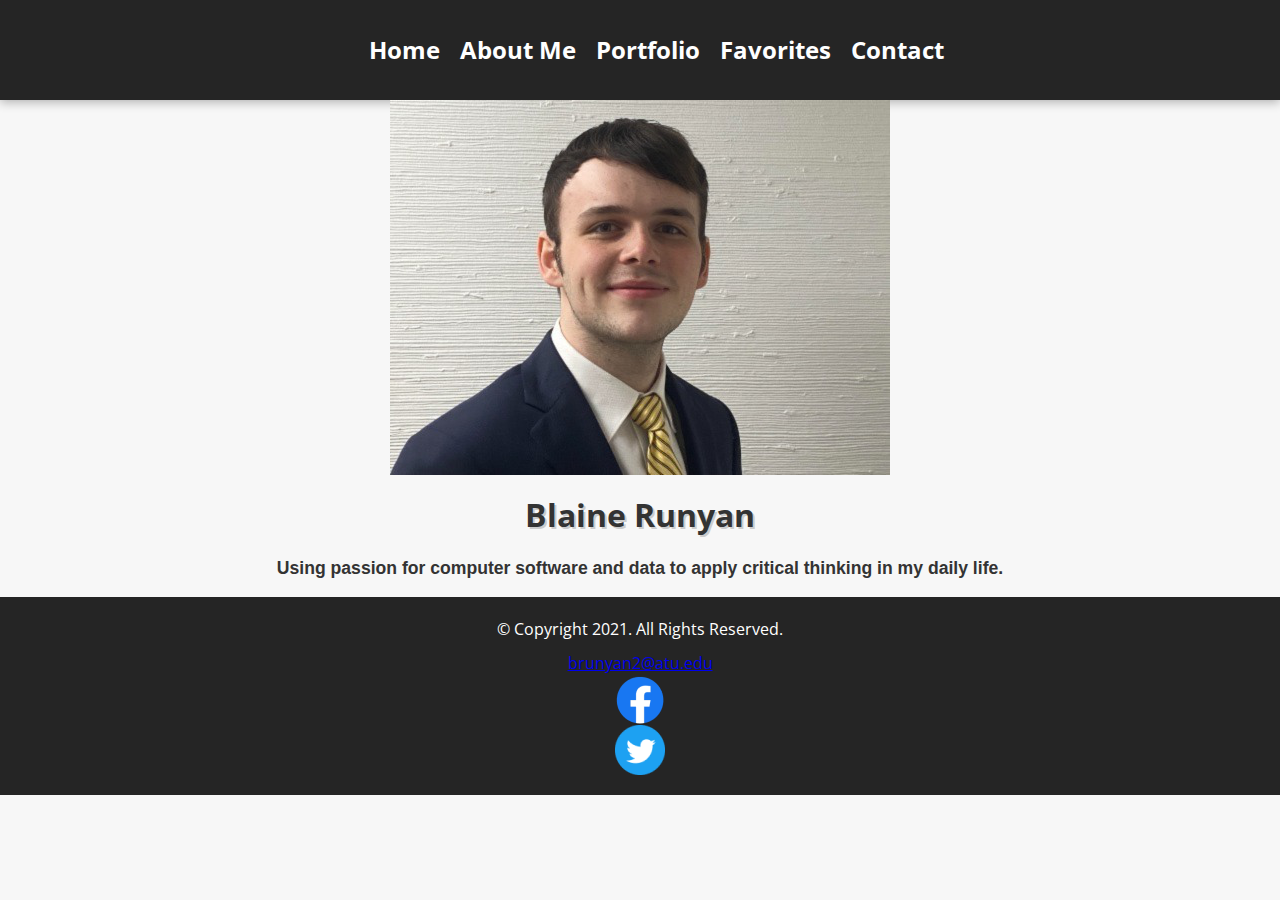
==== index.html @ 4ca888b7 "First Commit" ====
<!DOCTYPE html>
<!--
Student Name: Blaine Runyan
File Name: index.html
Date: 02/01/2023
-->
<html lang="en">
  <head>
    <title>Blaine Runyan's Home Page</title>
    <meta charset="utf-8">
    <meta name="description" content="Home page for Blaine Runyan">
    <meta name="viewport" content="width=device-width, initial-scale=1.0">
    <link rel="stylesheet" type="text/css" href="css/styles.css">
    <link href="https://fonts.googleapis.com/css?family=Open+Sans&display=swap" rel="stylesheet">
  </head>
  <body>
    <nav class="mobile-nav">
      <div id="menu-links">
        <a href="index.html">Home</a>
        <a href="about.html">About Me</a>
        <a href="portfolio.html">Portfolio</a>
        <a href="favorites.html">Favorites</a>
        <a href="contact.html">Contact</a>
      </div>
        <a class="menu-icon" onclick="hamburger()">
            <div>&#9776;</div>
        </a>
    </nav>

    <nav class="desktop-only">
      <ul>
        <li><a href="index.html">Home</a></li>
        <li><a href="about.html">About Me</a></li>
        <li><a href="portfolio.html">Portfolio</a></li>
        <li><a href="favorites.html">Favorites</a></li>
        <li><a href="contact.html">Contact</a></li>
      </ul>
    </nav>

  <header>
    <div>
      <figure>
        <img src="portrait.png" alt="Blaine Runyan" class="center">
      </figure>
      <figcaption>
        <h1 class="heading">Blaine Runyan</h1>
        <h2 class="text"> Using passion for computer software and data to apply critical thinking in my daily life.</h2>
      </figcaption>
    </div>
  </header>  

  <footer>
    <div class="copyright">
      <p>&copy; Copyright 2021. All Rights Reserved.</p>
      <p><a href="brunyan2@atu.edu">brunyan2@atu.edu</a></p>
    </div>
    <div class="social">
      <a href="https://www.facebook.com" target="_blank">
      <img src="images/facebook-logo.png" alt="Facebook logo"></a>
      <a href="https://www.twitter.com" target="_blank">
      <img src="images/twitter-logo.png" alt="Twitter logo"></a>
    </div>
  </footer>
    <script src="scripts/script.js"></script>  
  </body>
</html>
---- css/styles.css ----
/* CSS reset */
* {
  margin: 0;
  padding: 0;
  box-sizing: border-box;
}

main {
  display: grid;
  grid-template-columns: 1fr 2fr;
  align-items: center;
  gap: 20px;
}

header figcaption {
  grid-column: 2 / 3;
}

/* Images */
img {
  display: block;
  margin-left: auto;
  margin-right:auto;
  max-width: 300%;
}

.tab-desk, #menu-links {
  display: none;
}

/* Mobile viewport styles */

table {
  display: none;
}

.desktop-only {
  display: none;
}

body {
  font-family: 'Open Sans', sans-serif;
  font-size: 16px;
  line-height: 1.5;
  background-color: #f7f7f7;
}

.container {
  background-color: #f9f9f9;
  border-radius: 1em;
  padding: 1em;
  margin-bottom: 1em;
}

.heading {
  font-family: 'Open Sans', sans-serif;
  font-size: 1.5em;
  margin: 0.5em 0;
}

.text {
  font-size: 1.1em;
  line-height: 1.5;
  margin: 0.5em 0;
}

ul, ol {
  margin: 0;
  padding: 0 0 0 2em;
}

li {
  margin-bottom: 0.5em;
}

#portrait {
  border-radius: 50%;
  width: 50%;
  height: auto;
  margin: 1em auto;
}

iframe {
  max-width: 100%;
  height: auto;
}

/* Navigation */
nav {
  display: flex;
  justify-content: center;
  background-color: #252525;
}

nav ul {
  list-style: none;
  display: flex;
}

nav li {
  margin: 0 10px;
}

nav a {
  text-decoration: none;
  color: #fff;
  font-weight: bold;
  font-size: 18px;
}

nav a:hover {
  color: #fff;
}

.mobile-nav a {
  color: #fff;
  text-align: center;
  font-size: 2em;
  text-decoration: none;
  padding: 3%;
  display: block;
}
 
.mobile-nav a.menu-icon {
  display: block;
  position: absolute;
  right: 0; 
  top: 0;  
}
 
.menu-icon div {
  height: 50px;
  width: 50px;
  background-color: #252525;
}



/* Header */
header {
  text-align: center;
  margin-bottom: 1em;
}

header h1 {
  font-family: Arial, sans-serif;
  font-size: 36px;
  color: #333;
}

header h2 {
  font-family: Arial, sans-serif;
  font-size: 24px;
  color: #333;
}

main {
  padding: 50px;
}

section {
  margin-top: 50px;
}

body {
  font-family: 'Open Sans', sans-serif;
  font-size: 16px;
  line-height: 1.5;
  background-color: #f7f7f7;
}

.heading {
  font-size: 36px;
  margin-bottom: 20px;
}

.text {
  font-size: 18px;
  margin-bottom: 20px;
}

ul.text {
  font-size: 18px;
  line-height: 2;
}

.heading {
  text-shadow: 2px 2px #ccc;
}

nav {
  box-shadow: 0px 2px 10px rgba(0, 0, 0, 0.3);
}

/* Footer */
footer {
  text-align: center;
  padding: 20px;
  background-color: #252525;
  color: #fff;
}

footer p:not(:last-child) {
  margin-bottom: 10px;
}

.container {
  background-color: #f9f9f9;
  border-radius: 1em;
  padding: 1em;
  margin-bottom: 1em;
}

.heading {
  font-family: 'Open Sans', sans-serif;
  font-size: 1.5em;
  margin: 0.5em 0;
}

.text {
  font-size: 1.1em;
  line-height: 1.5;
  margin: 0.5em 0;
}

 ul, ol {
  margin: 0;
  padding: 0 0 0 2em;
}

li {
  margin-bottom: 0.5em;
}

#portrait {
  border-radius: 50%;
  width: 50%;
  height: auto;
  margin: 1em auto;
}

iframe {
  max-width: 100%;
  height: auto;
}

/* Media Query for Tablet Viewport */
@media only screen and (min-width: 550px), print {

/* Tablet Viewport: Show tab-desk class, hide mobile class */  
.tab-desk {
  display: block;
} 

.mobile, .mobile-nav, .main-nav {
  display: none;  
} 

.mobile-only {
  display: none;
}

.tablet-only {
  display:block;
}

.desktop-only {
  display: flex;
}

table {
  font-size: 0.8em;
}

form {
  width: 50%;
  margin: 0 auto;
}

label {
  font-size: 1.2em;
  margin-top: 1.5em;
}

input [type="text"],
input [type="email"],
input [type="tel"],
select {
  margin-bottom: 1.5em;
}

input[type="submit"] {
  padding: .75em 1.5em;
  font-size: 1.1em;
  }
}

/* Style rules for tablet viewport */
.container {
  padding: 2em;
}

.heading {
  font-size: 2em;
}

nav {
  padding: 1em 0;
}

nav a {
  font-size: 1.2em;
}

header h1 {
  font-size: 36px;
}

header h2 {
  font-size: 36px;
}

/*Desktop viewport styles*/
@media only screen and (min-width: 1024px) {
.mobile-only,
.tablet-only {
  display: none;
}

.desktop-only {
  display: flex;
}

/* Style rules for Desktop viewport */
nav {
  padding: 2em 0;
}

nav a {
  font-size: 1.5em;
}

nav a:hover {
  color:#f9f9f9;
}

header h1 {
  font-size: 72px;
}

  form {
  width: 70%;
  margin: 0 auto;
}

label {
  font-size: 1.3em;
  margin-top: 2em;
}

input [type="text"],
input [type="email"],
input [type="tel"],
select {
  margin-bottom: 2em;
  font-size: 1.1em;
}

input[type="submit"] {
  padding: 1em 2em;
  font-size: 1.2em;
  }

/* Table Styles */
table {
  width: 100%;
  border-collapse: collapse;
  margin-bottom: 2em;
  background-color: #fff;
  color: #333;
}

/* Table Header Styles */
th {
  background-color: #000;
  color: #fff;
  font-weight: bold;
  padding: .5em;
  text-align: left;
}

/* Table Row Styles */
tr:nth-child(even)  {
  background-color: #f2f2f2;
}

tr:hover {
  background-color: #f2f2f2;
}

td {
  padding: .5em;
  border: 1px solid #ddd
}

/* Form Styles */
form {
  background-color: #f9f9f9;
  border-radius: 1em;
  padding: 1em;
  margin-bottom: 1em;
}

label {
  font-family: 'Open Sans', sans-serif;
  font-size: 1.1em;
  margin-top: 1em;
  display: block;
}

input [type="text"],
input [type="email"],
input [type="tel"],
select {
  width: 100%;
  padding: .5em;
  border-radius: .3em;
  margin-bottom: 1em;
  border: none;
  background-color: #e6e6e6;
}

textarea {
  width: 100%;
  padding: .05em;
  border-radius: .3em;
  margin-bottom: 1em;
  border: none;
  background-color: #e6e6e6;
}

input[type="submit"] {
  background-color: #252525;
  color: #fff;
  border: none;
  padding: .5em 1em;
  border-radius: .3em;
  cursor: pointer;
}
}
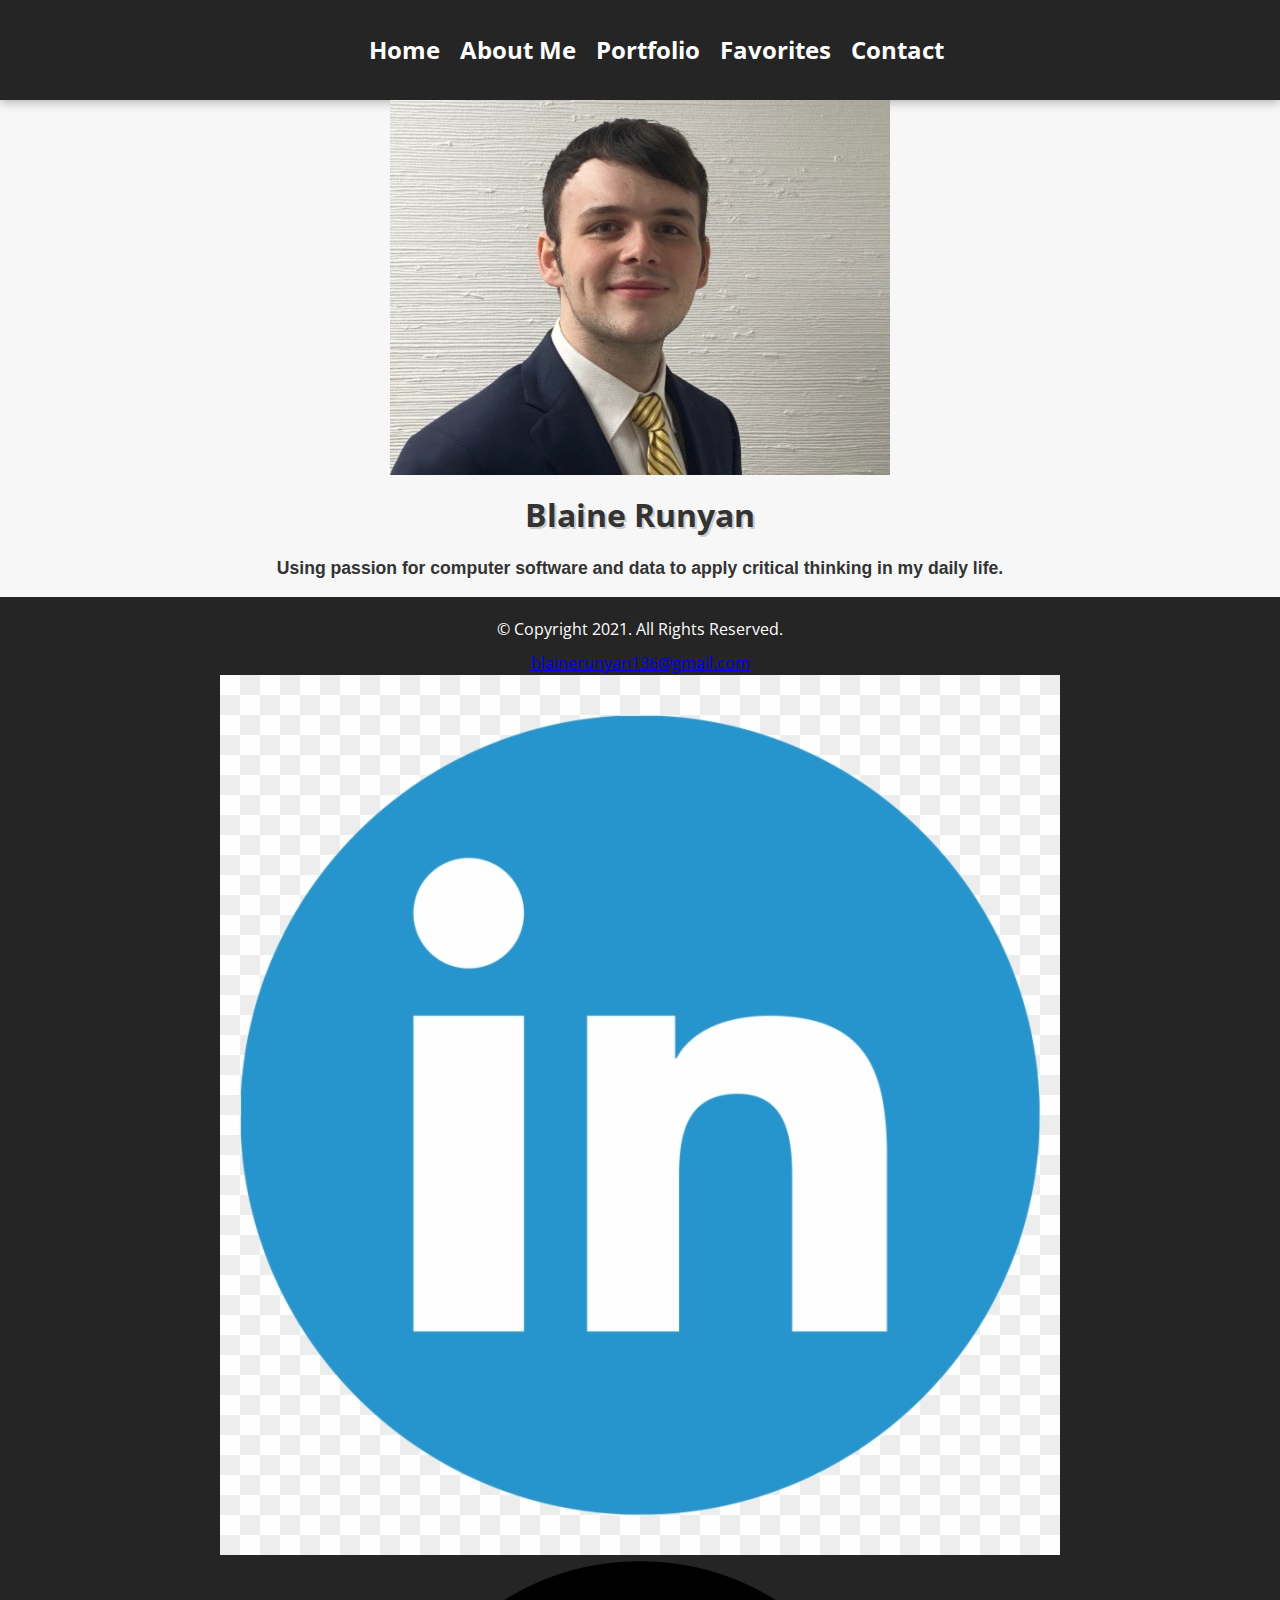
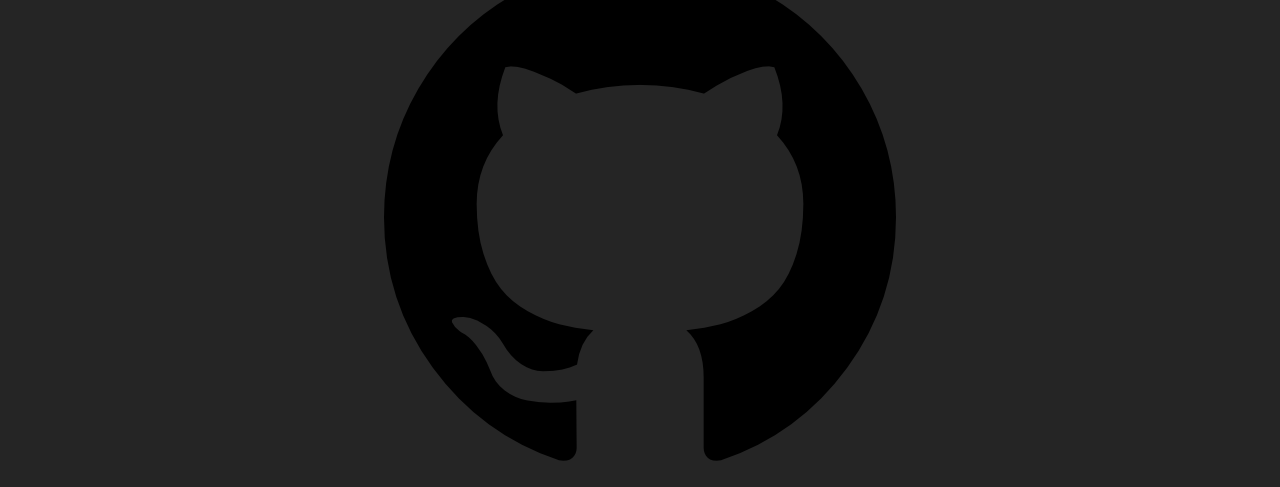
==== commit 9ac7bb11: "Update index.html" ====
--- a/index.html
+++ b/index.html
@@ -49,18 +49,18 @@
     </div>
   </header>  
 
-  <footer>
-    <div class="copyright">
-      <p>&copy; Copyright 2021. All Rights Reserved.</p>
-      <p><a href="brunyan2@atu.edu">brunyan2@atu.edu</a></p>
-    </div>
-    <div class="social">
-      <a href="https://www.facebook.com" target="_blank">
-      <img src="images/facebook-logo.png" alt="Facebook logo"></a>
-      <a href="https://www.twitter.com" target="_blank">
-      <img src="images/twitter-logo.png" alt="Twitter logo"></a>
-    </div>
-  </footer>
+<footer>
+  <div class="copyright">
+    <p>&copy; Copyright 2021. All Rights Reserved.</p>
+    <p><a href="blainerunyan136@gmail.com">blainerunyan136@gmail.com</a></p>
+  </div>
+<div class="social">
+  <a href="https://www.linkedin.com/in/blaine-runyan-202913222/" target="_blank">
+    <img src="images/linkedin.png" alt="LinkedIn logo"></a>
+  <a href="https://github.com/brunyan2" target="_blank">
+    <img src="images/github.png" alt="GitHub logo"></a>
+</div>
+</footer>
     <script src="scripts/script.js"></script>  
   </body>
 </html>
